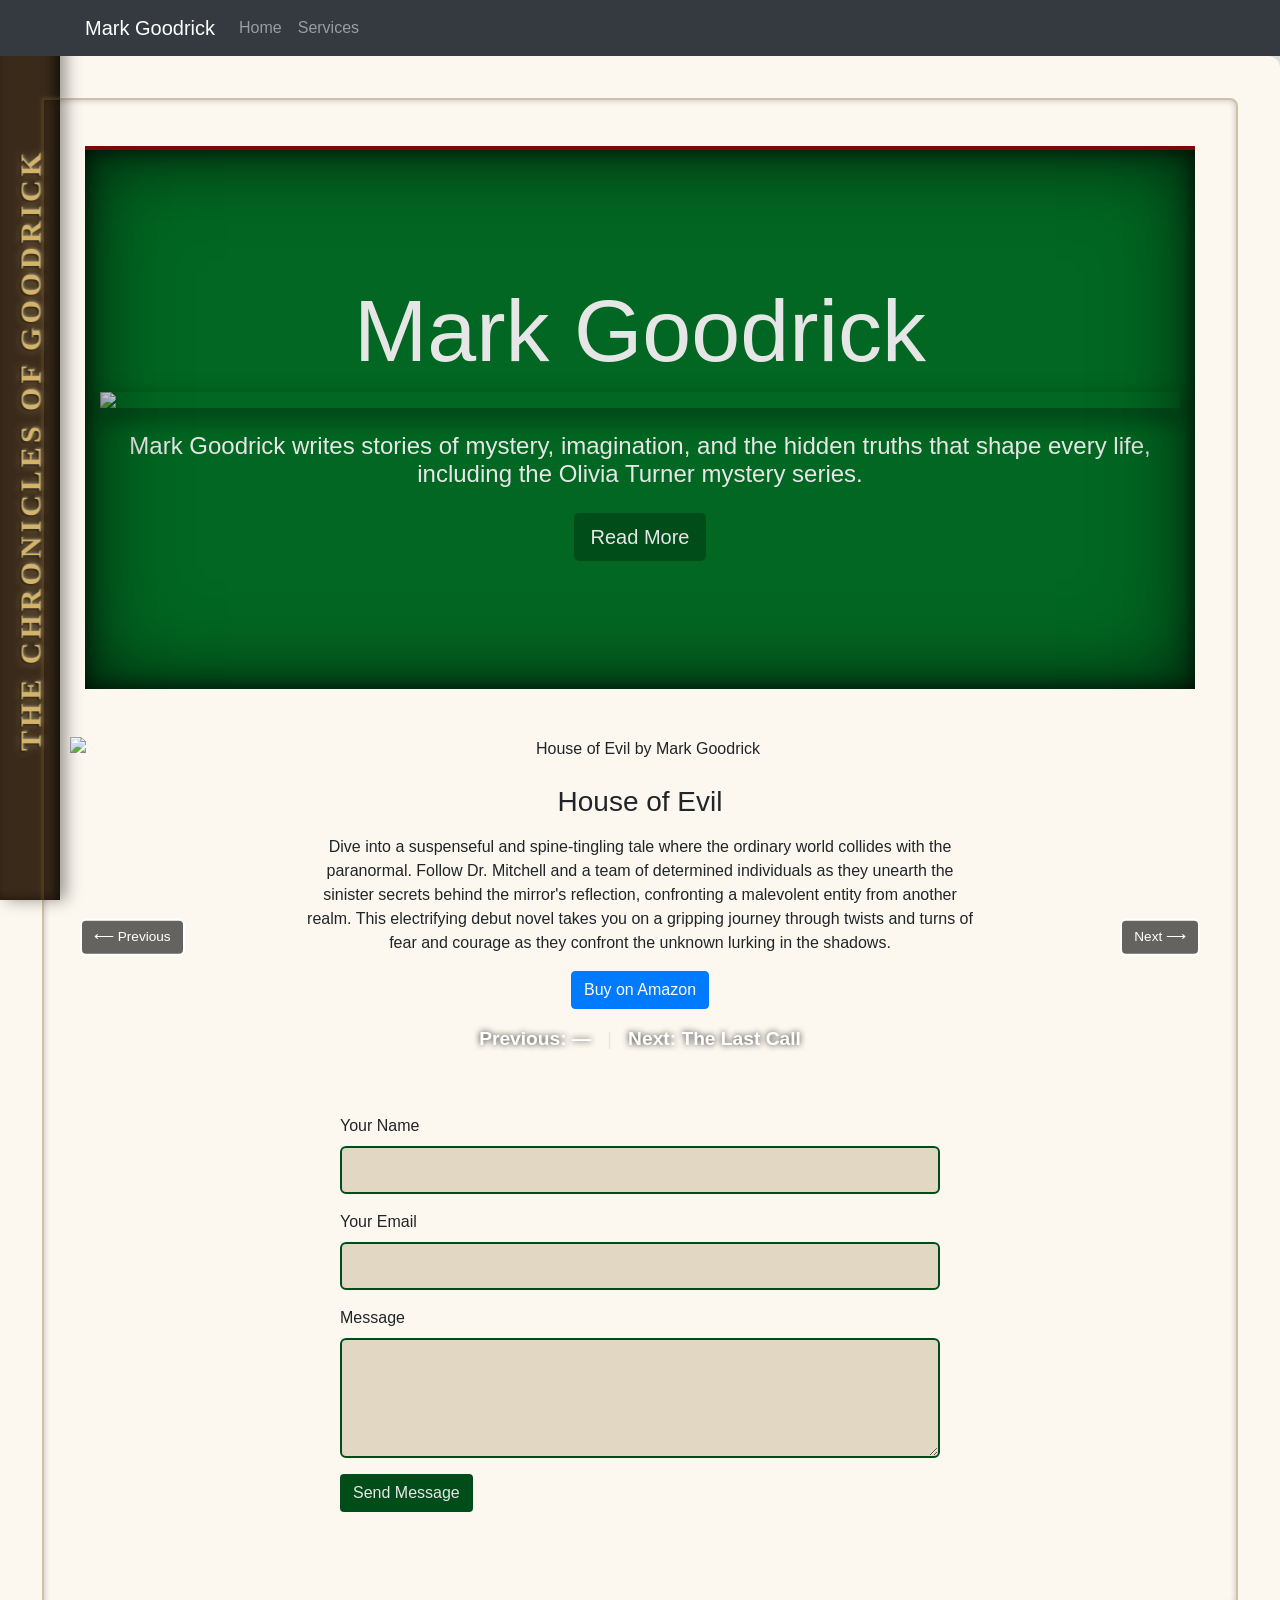
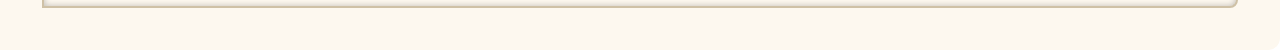
==== index.html @ 757025a7 "Publish ready added a navbar, connected the two pages and uploaded it to godaddy" ====
<!DOCTYPE html>
<html lang="en">
    <!--HEAD-->
    <head>
        <meta charset="utf-8">
        <meta name="viewport" content="width=device-width, initial-scale=1">
        <title>TheChroniclesOfGoodrick</title>
        <link rel="stylesheet" href="GoodrickStylesheet.css">
  <!-- Bootstrap CSS v5.3.8 -->
         <link rel="stylesheet" href="https://cdn.jsdelivr.net/npm/bootstrap@4.1.3/dist/css/bootstrap.min.css"
        integrity="sha384-MCw98/SFnGE8fJT3GXwEOngsV7Zt27NXFoaoApmYm81iuXoPkFOJwJ8ERdknLPMO" crossorigin="anonymous">

    </head>

    <body>
        <header>
            <nav class="navbar navbar-expand-lg navbar-dark bg-dark sticky-top">
                <div class="container">

                    <!-- Brand (optional) -->
                    <a class="navbar-brand" href="GoodrickWebsite.html">Mark Goodrick</a>

                    <!-- Mobile toggle -->
                    <button class="navbar-toggler" type="button" data-bs-toggle="collapse" data-bs-target="#mainNavbar">
                        <span class="navbar-toggler-icon"></span>
                    </button>

                    <!-- Navbar links -->
                    <div class="collapse navbar-collapse" id="mainNavbar">
                        <ul class="navbar-nav ms-auto">

                            <li class="nav-item">
                                <a class="nav-link" href="GoodrickWebsite.html">Home</a>
                            </li>

                            <li class="nav-item">
                                <a class="nav-link" href="GoodrickGhostwriting.html">Services</a>
                            </li>

                        </ul>
                    </div>

                </div>
            </nav>
        </header>


        <div class="page-wrapper">
        <div class="page-inner">    

        <div class="container">
            
           
            <!--JUMBOTRON-->
                
            <!-- Full-Width Hero Section -->
            <section class="hero-section fade-in">
            <div class="container text-center py-5">
                <h1 class="display-2 text-mystery">Mark Goodrick</h1>

                <img src="./Images/Mark's Picture.jpeg"
                    class="d-block mx-auto mb-4 shadow author-photo"
                    style="max-height: 350px;">

                <h4 class="text-mystery">
                Mark Goodrick writes stories of mystery, imagination, and the hidden truths
                that shape every life, including the Olivia Turner mystery series.
                </h4>

                <button class="btn btn-mystery btn-lg mt-3"
                        data-bs-toggle="collapse"
                        data-bs-target="#learnMore">
                        Read More
                </button>

                <div id="learnMore" class="collapse mt-4">
                <div class="card card-body bio-panel">
                    <p>
                    Mark Goodrick is the author of the Olivia Turner mystery series. A lifelong reader of crime fiction and suspense, he began writing his own stories after retiring from a career in management. His work focuses on layered mysteries, psychological tension, and characters determined to uncover the truths others would rather keep hidden.
                    </p>

                    <p>
                    Goodrick lives in Winters, Texas, where the quiet rhythms of small‑town life often remind him that every place holds stories waiting to be discovered. Through the Olivia Turner series, he follows a determined private investigator whose instincts and persistence lead her into cases filled with hidden motives, buried secrets, and the complicated truths people try to conceal.
                    </p>

                    <p>
                    In addition to the Olivia Turner mysteries, Goodrick has written several other suspenseful works, including <em>House of Evil</em>, <em>The Last Call</em>, <em>The Shatterer</em>, and the short story collection <em>10 Around the Campfire</em>, with additional short story collections planned. When he is not writing, he enjoys playing golf, hunting, fishing, watching football, and spending time with his family, who remain one of his greatest sources of encouragement and inspiration.
                    </p>

                    <p>
                    At the heart of his writing is a simple belief: the best stories explore mystery, imagination, and the hidden truths that shape every life.
                    </p>
                </div>
                </div>
            </div>
            </section>
       
        </div>        
            <!--END JUMBOTRON-->
            
            <!--Carousel-->
        
            <main>

            <div id="bookCarousel" class="carousel slide py-5">
            <div class="carousel-inner">

                <!-- House of Evil Slide -->
                <div class="carousel-item active text-center">
                    <img src="./images/House_of_Evil.PNG" 
                        class="d-block mx-auto mb-4 shadow" 
                        style="max-height: 350px;" 
                        alt="House of Evil by Mark Goodrick">

                    <h3 class="mb-3">House of Evil</h3>

                    <p class="px-3" style="max-width: 700px; margin: 0 auto;">
                        Dive into a suspenseful and spine-tingling tale where the ordinary world collides with the paranormal. 
                        Follow Dr. Mitchell and a team of determined individuals as they unearth the sinister secrets behind 
                        the mirror's reflection, confronting a malevolent entity from another realm. This electrifying debut 
                        novel takes you on a gripping journey through twists and turns of fear and courage as they confront 
                        the unknown lurking in the shadows.
                    </p>

                    <a href="https://www.amazon.com/House-Evil-Mark-Goodrick/dp/B0CPPK21PL/ref=sr_1_1?crid=1U79OLZISEHAW&dib=eyJ2IjoiMSJ9.bxsO1Go6lYqnSKydY_SNdg.jP0F-45C64IqZNimeHklSB_caFNuhxuPDrtgeHtIrAI&dib_tag=se&keywords=House+of+evil+by+mark+goodrick&qid=1777005895&sprefix=house+of+evil+by+mark+goodrick%2Caps%2C201&sr=8-1" 
                        class="btn btn-primary mt-3" 
                        target="_blank">
                        Buy on Amazon
                    </a>
                </div>

                <!-- The Last Call -->
                 <div class="carousel-item text-center">
                    <img src="./Images/The Last Call.PNG"
                        class="d-block mx-auto mb-4 shadow"
                        style="max-height: 350px;"
                        alt="The Last Call by Mark Goodrick">

                    <h3 class="mb-3">The Last Call</h3>

                    <p class="px-3" style="max-width: 700px; margin: 0 auto;">
                        In the gripping thriller <em>The Last Call</em>, Agent Alex Morgan confronts a relentless predator,
                        Jacob Mercher, whose macabre masterpiece threatens everything Morgan holds dear. As secrets unravel
                        and alliances are tested, Morgan navigates a treacherous path of betrayal, vengeance, and redemption.
                        With the stakes higher than ever, he must face his darkest fears in a climactic showdown. Will justice
                        prevail, or will darkness consume them all? Dive into <em>The Last Call</em> for a riveting exploration
                        of the human psyche and the pursuit of truth in the face of unspeakable evil.
                    </p>

                    <div class="mt-3">
                        <a href="https://www.amazon.com/Last-Call-First-Mark-Goodrick/dp/B0D368DJP8/ref=sr_1_5?crid=6WPKRMTK7I1T&dib=eyJ2IjoiMSJ9.[base64].PJJeeW8EvxL1tD-Y9giYyUfw2wtnxTjD3kkN2mlbW_I&dib_tag=se&keywords=mark+goodrick&qid=1777006693&sprefix=mark+goodric%2Caps%2C257&sr=8-5"
                        class="btn btn-primary btn-sm me-2"
                        target="_blank">
                        Buy on Amazon
                        </a>
                    </div>
                    <div class="mt-3">
                        <a href="https://www.barnesandnoble.com/w/the-last-call-mark-goodrick/1145646339?ean=9798887645100"
                        class="btn btn-outline-primary btn-sm"
                        target="_blank">
                        Barnes & Noble eBook
                        </a>
                    </div>
                </div>

                <!--The Shatterer-->

                <div class="carousel-item text-center">
                    <img src="./Images/The Shatterer.JPG"
                        class="d-block mx-auto mb-4 shadow"
                        style="max-height: 350px;"
                        alt="The Shatterer by Mark Goodrick">

                    <h3 class="mb-3">The Shatterer</h3>

                    <p class="px-3" style="max-width: 700px; margin: 0 auto;">
                        Detective Ryan Cole is enmeshed in the gloom of rain-drenched Drayton City, chasing the enigmatic 
                        killer known as The Shatterer alongside his partner Rita Lawrence. Engulfed by the city's dark 
                        undercurrents and battling personal demons, Cole dives deep into its secrets, determined to find 
                        justice. As alliances form and the past resurfaces, the pursuit becomes a complex dance with morality, 
                        challenging the lines between right and wrong. The hunt tests loyalties and forces Cole to face his 
                        own shadows and former ally Emma Holloway, whose path has darkly intertwined with his own. This is a 
                        tale of unyielding resolve amid the city's sinister heartbeat, where every step toward the truth is 
                        one further into the abyss of personal redemption.
                    </p>

                    <div class="mt-3">
                        <a href="https://www.amazon.com/Shatterer-Mark-Goodrick/dp/B0DWY1D5VH/ref=sr_1_5?crid=6WPKRMTK7I1T&dib=eyJ2IjoiMSJ9.[base64].NBL_YCCieE0DqWC_txhwBOQeqqptxzbYgjOuCs1lQGE&dib_tag=se&keywords=mark+goodrick&qid=1777007786&sprefix=mark+goodric%2Caps%2C257&sr=8-5"
                        class="btn btn-primary btn-sm me-2"
                        target="_blank">
                        Buy on Amazon
                        </a>
                    </div>    
                    <div class="mt-3">
                        <a href="https://www.barnesandnoble.com/w/the-shatterer-mark-goodrick/1147010740?ean=9798896912927"
                        class="btn btn-primary btn-sm me-2"
                        target="_blank">
                        Buy on Barnes & Noble
                        </a>
                    </div>
                    <div class="mt-3">
                        <a href="https://www.walmart.com/ip/The-Shatterer-Hardcover-9798896912927/16352818602?classType=REGULAR&from=/search"
                        class="btn btn-primary btn-sm me-2"
                        target="_blank">
                        Buy on Walmart
                        </a>
                    </div>
                    
                </div>

                <!--10 Around the Campfire-->

                <div class="carousel-item text-center">
                    <img src="./Images/10 Around the Campfire.PNG"
                        class="d-block mx-auto mb-4 shadow"
                        style="max-height: 350px;"
                        alt="The Shatterer by Mark Goodrick">

                    <h3 class="mb-3">10 Around the Campfire</h3>

                    <p class="px-3" style="max-width: 700px; margin: 0 auto;">
                        10 stories told the way they were meant to be told-quietly, deliberately, and without warning.
                    </p>

                    <div class="mt-3">
                        <a href="https://www.amazon.com/Ten-Around-Campfire-Collection-Stories-ebook/dp/B0DP3NWBFG/ref=sr_1_1?crid=6WPKRMTK7I1T&dib=eyJ2IjoiMSJ9.[base64].4C0BASoCiGnNoYTrc11ey0gZpf4skO-kHd4hCwwgjDg&dib_tag=se&keywords=mark+goodrick&qid=1777008604&sprefix=mark+goodric%2Caps%2C257&sr=8-1"
                        class="btn btn-primary btn-sm me-2"
                        target="_blank">
                        Buy on Amazon
                        </a>

                    </div>
                </div>

                <!--Oliva Turner-->

                <div class="carousel-item text-center">
                    <img src="./Images/Olivia Turner and the Case of the Vanishing Heiress.PNG"
                        class="d-block mx-auto mb-4 shadow"
                        style="max-height: 350px;"
                        alt="The Shatterer by Mark Goodrick">

                    <h3 class="mb-3">Olivia Turner and the Case of the Vanishing Heiress</h3>

                    <p class="px-3" style="max-width: 700px; margin: 0 auto;">
                        When a terrified woman vanishes during a violent storm, private investigator Olivia turner
                        can't shake the feeling she's just witnessed the beginning of something far darker.

                        The missing woman is Clara Ashworth, reclusive heiress to one of Hollow Bay's most powerful families.
                        Summoned to the Ashworth estate, Olivia finds a house full of locked wings, erased records, and carefully staged lies - all pointing to a disappearance meant to look voluntary.
                        But as Olivia and her investigative partner, Riley Cruz dig deeper, 
                        they uncover signs of psychological manipulation, forced confinement, and a legacy built on silence.

                        Every clue leads back to the fog-shrouded mansion perched on the cliffs, where someone is determined to keep the truth buried - and to discredit anyone who gets too close.
                        Atmospheric, suspenseful, and psychologically charged, Olivia Turner and the Case of the Vanishing Heiress is a gripping
                        mystery about truth, power, and the cost of uncovering secrets that were never meant to surface.
                    </p>

                    <div class="mt-3">
                        <a href="https://www.amazon.com/Olivia-Turner-Case-Missing-Heiress/dp/B0GT8K12BH/ref=sr_1_4?crid=6WPKRMTK7I1T&dib=eyJ2IjoiMSJ9.[base64].4C0BASoCiGnNoYTrc11ey0gZpf4skO-kHd4hCwwgjDg&dib_tag=se&keywords=mark+goodrick&qid=1777008604&sprefix=mark+goodric%2Caps%2C257&sr=8-4"
                        class="btn btn-primary btn-sm me-2"
                        target="_blank">
                        Buy on Amazon
                        </a>
                        
                    </div>

                    <div class="mt-3">
                        <a href="https://www.barnesandnoble.com/w/olivia-turner-and-the-case-of-the-missing-heiress-mark-goodrick/1149713532?ean=9798902235880"
                        class="btn btn-primary btn-sm me-2"
                        target="_blank">
                        Buy on Barnes & Noble
                        </a>
                        
                    </div>

                    <div class="mt-3">
                        <a href="https://www.walmart.com/ip/Olivia-Turner-and-the-Case-of-the-Missing-Heiress-Paperback-9798902235873/19949004553?classType=REGULAR&from=/search"
                        class="btn btn-primary btn-sm me-2"
                        target="_blank">
                        Buy on Walmart
                        </a>
                        
                    </div>

                    
                </div>
                <button class="carousel-btn carousel-prev" type="button" data-bs-target="#bookCarousel" data-bs-slide="prev">
                ⟵ Previous
                </button>

                <button class="carousel-btn carousel-next" type="button" data-bs-target="#bookCarousel" data-bs-slide="next">
                Next ⟶
                </button>
            </div>

                

                <!--Shows what book is coming next and what book was just looked at-->
                <div class="text-center mt-3 text-mystery" style="font-size: 1.2rem;">
                <span class="text-strong">Previous: <span id="prevBook" class="text-strong">—</span></span>
                &nbsp; | &nbsp;
                <span class="text-strong">Next: <span id="nextBook" class="text-strong">The Last Call</span></span>
                </div>

                <!--Script that shows what book will be next and what book was just viewed-->
                <script>
                document.addEventListener('DOMContentLoaded', function () {
                const bookTitles = [
                    "House of Evil",
                    "The Last Call",
                    "The Shatterer",
                    "10 Around the Campfire",
                    "Oliva Turner and the Case of the Missing Heiress"
                ];

                const carousel = document.querySelector('#bookCarousel');
                const prevBookSpan = document.querySelector('#prevBook');
                const nextBookSpan = document.querySelector('#nextBook');

                carousel.addEventListener('slid.bs.carousel', function (event) {
                    const current = event.to;
                    const prev = (current - 1 + bookTitles.length) % bookTitles.length;
                    const next = (current + 1) % bookTitles.length;

                    prevBookSpan.textContent = bookTitles[prev];
                    nextBookSpan.textContent = bookTitles[next];
                });
                });
                </script>


                <!--End Carousel-->

                <!--Contact Form-->
            <div class="contact-form-wrapper">    
                <form id="contact-form" class="contact-form" action="sendmail.php" method="POST">
                <div class="mb-3">
                <label class="form-label">Your Name</label>
                <input type="text" class="form-control" name="from_name" required>
                </div>

                <div class="mb-3">
                <label class="form-label">Your Email</label>
                <input type="email" class="form-control" name="reply_to" required>
                </div>

                <div class="mb-3">
                <label class="form-label">Message</label>
                <textarea class="form-control" name="message" rows="4" required></textarea>
                </div>

                <button type="submit" class="btn btn-mystery">Send Message</button>
                </form>
            </div>  


        </div>

        </main>
        </div>
    </div>
        
        <!-- Bootstrap JavaScript Bundle (includes Popper) -->
        <script
            src="https://cdn.jsdelivr.net/npm/bootstrap@5.3.8/dist/js/bootstrap.bundle.min.js"
            integrity="sha384-FKyoEForCGlyvwx9Hj09JcYn3nv7wiPVlz7YYwJrWVcXK/BmnVDxM+D2scQbITxI"
            crossorigin="anonymous"
        ></script>

        <!-- Contact form JS -->
         <script>
        document.getElementById("contact-form").addEventListener("submit", function(e) {
            e.preventDefault(); // stop normal form submission

            const form = e.target;
            const formData = new FormData(form);

            fetch("sendmail.php", {
                method: "POST",
                body: formData
            })
            .then(response => response.json())
            .then(data => {
                if (data.status === "success") {
                    alert("Message sent successfully!");
                    form.reset();
                } else {
                    alert("Message failed to send. Please try again.");
                }
            })
            .catch(error => {
                alert("An error occurred. Please try again.");
            });
        });
        </script>

    </body>
        <footer>
            
        </footer>
    </div>      
        

        

    
</html>
---- GoodrickStylesheet.css ----
/* Navbar */

header {
  position: sticky;
  top: 0;
  z-index: 9999;
}
.navbar {
  position: sticky;
  top: 0;
  z-index: 9999; /* Above EVERYTHING */
}


/* Jumbotron */

/* Full-width hero section */
.hero-section {
  width: 100%;
  padding: 80px 0;
  background: #026722;
  /*background: linear-gradient(
    135deg,
    #013d14 0%,
    #026722 40%,
    #014d1a 100%
  );*/
  position: relative;
  border-top: 4px solid #7a0a0a; /* deep red accent */
  overflow: hidden;
}

.hero-section,
.page-wrapper {
  z-index: 1;
  position: relative;
}

/* Texture overlay */
.hero-section::before {
  content: "";
  position: absolute;
  inset: 0;
  background: url("https://www.transparenttextures.com/patterns/asfalt-light.png");
  opacity: 0.15;
  pointer-events: none;
  z-index: 0;
}

.hero-section::after {
  content: "";
  position: absolute;
  inset: 0;
  pointer-events: none;

  /* Strong inset shadow */
  box-shadow:
    inset 0 0 20px rgba(0,0,0,0.7),
    inset 0 0 60px rgba(0,0,0,0.5),
    inset 0 0 100px rgba(0,0,0,0.4);

  z-index: 3;
}



/* Fade-in animation */
.fade-in {
  opacity: 0;
  animation: fadeInHero 1.4s ease-out forwards;
}

@keyframes fadeInHero {
  from {
    opacity: 0;
    transform: translateY(20px);
  }
  to {
    opacity: 1;
    transform: translateY(0);
  }
}

/* Softer, mysterious text */
.text-mystery {
  color: #e6e6e6 !important;
}

/* Inner glow for atmospheric lighting */
.inner-glow {
  box-shadow: inset 0 0 80px rgba(0, 0, 0, 0.4);
}

/* Mystery-themed button */
.btn-mystery {
  background-color: #014d1a;
  border-color: #013d14;
  color: #e6e6e6;
  transition: 0.2s ease;
}

.btn-mystery:hover {
  background-color: #026722;
  border-color: #014d1a;
  color: #fff;
}

/* Dramatic author photo shadow */
.author-photo {
  box-shadow: 0 10px 25px rgba(0,0,0,0.5);
}

/* Info in the Read More section */

.bio-panel {
  background: #fdf8ef; /* parchment */
  color: #222;         /* readable dark text */
  border-radius: 8px;
  padding: 20px;

  /* Remove inherited hero effects */
  box-shadow: none !important;
  text-shadow: none !important;
  filter: none !important;
  opacity: 1 !important;

  /* Optional: subtle inset for style */
  box-shadow:
    inset 0 0 12px rgba(0,0,0,0.15),
    0 2px 6px rgba(0,0,0,0.15);
}


/* Carousel */
.carousel-btn {
    position: absolute;
    top: 50%;
    transform: translateY(-50%);
    padding: 0.75rem 1.5rem;
    border: 2px solid #fff;
    background: rgba(0,0,0,0.4);
    color: #fff;
    font-size: 1.1rem;
    font-weight: 500;
     border-radius: 8px;
    transition: 0.2s ease;
    }

    /* Hover effect using the hero-section green (#026722) */
.carousel-btn:hover {
  background-color: #026722 !important;
  border-color: #026722 !important;
  color: #fff !important;
  transition: background-color 0.25s ease, border-color 0.25s ease;
}


    .carousel-prev {
    left: 20px;
    }

    .carousel-next {
    right: 20px;
    }

    .text-strong {
    color: #ffffff !important;
    font-weight: 600;
    text-shadow: 0 0 6px rgba(0,0,0,0.9);
    }


    /* Body */
    /* ------------------------------------------
   1. Global parchment background + scrolling texture
    ------------------------------------------- */
    /* GLOBAL BACKGROUND LAYER */
body {
  background-color: #f3e9d2;
  margin: 0;
  padding: 0;
  position: relative;
}

/* Animated parchment texture — isolated so it DOES NOT break sticky */
body::before {
  content: "";
  position: fixed;
  inset: 0;
  background-image: url("https://www.transparenttextures.com/patterns/old-wall.png");
  opacity: 0.25;

  /* Animation stays, but we isolate it OUTSIDE layout */
  animation: scrollTexture 60s linear infinite;

  /* Critical: keep it behind EVERYTHING */
  z-index: -9999;
  pointer-events: none;
}

@keyframes scrollTexture {
  from { background-position: 0 0; }
  to { background-position: 1000px 1000px; }
}

/* Soft vignette */
body::after {
  content: "";
  position: fixed;
  inset: 0;
  pointer-events: none;
  z-index: -9998;
  background: radial-gradient(
    circle,
    rgba(0,0,0,0) 60%,
    rgba(0,0,0,0.15) 100%
  );
}

    /* ------------------------------------------
   2. Page wrapper (the "book page")
    ------------------------------------------- */
    .page-wrapper {
    overflow-x: hidden;
    max-width: 1400px;
    margin: 0 auto;        /* IMPORTANT: no top margin */
    padding: 60px 40px;    /* Add spacing INSIDE instead */
    background: #fdf8ef;   /* parchment interior */

    border: 30px solid transparent;
    border-image: url("https://www.transparenttextures.com/patterns/leather.png") 30 round;
    border-radius: 0 12px 12px 0;
    position: relative;
    z-index: 1;            /* BELOW navbar, ABOVE background */
    }

    /* Inner gilded border */

    .page-inner::after {
    content: "";
    position: absolute;
    inset: 12px; /* distance from leather border */
    border-radius: 0 8px 8px 0;
    pointer-events: none;

    border: 2px solid rgba(121, 93, 32, 0.35);
    box-shadow:
        inset 0 0 6px rgba(0,0,0,0.25),
        0 0 4px rgba(255,255,255,0.15);

    z-index: 2;
    }

    /* ------------------------------------------
    3. Leather spine on the left
    ------------------------------------------- */
    .page-wrapper::before {
    content: "";
    position: fixed;
    top: 0;
    left: 0;
    width: 60px;
    height: 100vh;
    background: url("https://www.transparenttextures.com/patterns/leather.png");
    background-size: cover;
    background-color: #3a2a1a;

    box-shadow:
        inset -6px 0 12px rgba(0,0,0,0.6),
        6px 0 15px rgba(0,0,0,0.4);
    pointer-events: none;

    /* Critical: keep it BELOW wrapper */
    z-index: 0;
    }

    /* GOLD EMBOSSED TEXT ON THE LEATHER SPINE */
    .page-wrapper::after {
    content: "THE CHRONICLES OF GOODRICK";
    position: fixed;

    /* Match the spine’s position exactly */
    top: 50%;
    left: calc(0px + 30px); /* spine left + half spine width */
    transform: translate(-50%, -50%) rotate(-90deg);

    font-family: "Cinzel", serif;
    font-size: 30px;
    letter-spacing: 4px;
    font-weight: 700;

    /* Gold emboss effect */
    color: #d4b46a;
    text-shadow:
        0 0 3px rgba(0,0,0,0.6),
        1px 1px 2px rgba(255,255,255,0.4),
        -1px -1px 2px rgba(0,0,0,0.5),
        0 0 8px rgba(212,180,106,0.6);

    pointer-events: none;
    z-index: 6;
    }

    

    /* CONTACT SECTION */

    .contact-form-wrapper {
    max-width: 600px;
    margin: 0 auto;
    margin-top: 60px;
    }
    
    .contact-form-wrapper {
    position: relative;
    isolation: isolate; /* this is the magic */
    z-index: 10;
    }
    /* Clean, readable input fields */
    .contact-form input,
    .contact-form textarea {
      position: relative;        /* creates a new stacking context */
      z-index: 10;               /* lifts caret + text above overlays */
      background: #e2d7c2 !important;
      color: #222 !important;
      border: 2px solid #014d1a;
      border-radius: 6px;
      padding: 10px;
      box-shadow: none !important;
      text-shadow: none !important;
      mix-blend-mode: normal !important;
      opacity: 1 !important;
    }

    /* Make the typing cursor visible */
    .contact-form input:focus,
    .contact-form textarea:focus {
      outline: 2px solid #026722;
      background: #fff !important;
      color: #000 !important;
      caret-color: #000; /* visible typing cursor */
    }

    /*----------------------------------
              MEDIA QUERIES
    ----------------------------------*/
    @media (max-width: 576px) {
    .hero-section {
      padding: 40px 0;
    }
    }

    @media (max-width: 576px) {
    .hero-section::after {
    box-shadow:
      inset 0 0 10px rgba(0,0,0,0.6),
      inset 0 0 30px rgba(0,0,0,0.4);
    }
    }

    

    /* iPhone 14 / small screens */
  @media (max-width: 430px) {

  /* HERO SECTION */
  .hero-section {
    padding: 40px 0; /* reduce huge vertical padding */
    text-align: center;
  }

  .hero-section::after {
    /* soften the inset shadow so it doesn't crush the content */
    box-shadow:
      inset 0 0 10px rgba(0,0,0,0.6),
      inset 0 0 25px rgba(0,0,0,0.4),
      inset 0 0 40px rgba(0,0,0,0.3);
  }

  /* HERO TEXT */
  .hero-section h1 {
    font-size: 1.8rem;
    line-height: 1.2;
  }

  .hero-section p {
    font-size: 1rem;
  }

  /* BUTTON */
  .btn-mystery {
    width: 100%;
    max-width: 260px;
    margin: 0 auto;
    display: block;
  }

  /* READ MORE PANEL */
  .bio-panel {
    padding: 16px;
    font-size: 0.95rem;
  }

  /* CONTACT FORM */
  .contact-form-wrapper {
    padding: 0 12px;
  }

  .contact-form input,
  .contact-form textarea {
    font-size: 1rem;
    padding: 10px;
  }

  /* PAGE WRAPPER / SPINE */
  .page-wrapper {
    margin: 0;
    border-radius: 0; /* rounded corners look weird on mobile */
  }

  /* Prevent horizontal scrolling */
  body, html {
    overflow-x: hidden;
  }
  .hero-section {
  padding: 28px 0;
  }
  }

  @media (max-width: 430px) {

  .author-photo {
    width: 130px !important;   /* perfect size for iPhone 14 */
    height: auto !important;
    display: block;
    margin: 0 auto 16px auto;  /* center it */
    border-radius: 6px;
  }

}



  @media (max-width: 430px) {

  /* SPINE FIX */
  .page-wrapper::before {
    width: 40px !important;      /* thinner spine */
    left: -20px !important;      /* pull it off-screen slightly */
    background-size: cover;      /* keeps texture crisp */
  }

  .page-wrapper {
    margin-left: 0 !important;   /* prevent horizontal scroll */
    overflow-x: hidden;
  }

  /* CAROUSEL IMAGE */
  .carousel-item img {
    width: 80% !important;
    margin: 0 auto;
    display: block;
  }

  /* CAPTION TEXT */
  .carousel-caption {
    font-size: 0.9rem;
    padding: 10px 0;
  }

  /* BUTTONS */
  .carousel-control-prev,
  .carousel-control-next {
    width: 15%; /* smaller hitbox */
  }

  .carousel-control-prev-icon,
  .carousel-control-next-icon {
    transform: scale(0.7); /* shrink icons */
  }

  /* INDICATORS */
  .carousel-indicators {
    bottom: -10px; /* pull them down slightly */
  }

  .carousel-indicators [data-bs-target] {
    width: 6px;
    height: 6px;
  }

  .carousel-item .card {
    padding: 12px;
    font-size: 0.9rem;
  }
}

@media (max-width: 430px) {

  /* MOBILE SPINE */
  .page-wrapper::before {
    width: 32px !important;      /* slimmer spine */
    left: 0 !important;           /* flush to the edge */
    background-size: cover !important;
    box-shadow:
      inset -4px 0 8px rgba(0,0,0,0.6),
      4px 0 10px rgba(0,0,0,0.4);
  }

  /* MOBILE GOLD TEXT */
  .page-wrapper::after {
    font-size: 18px !important;   /* scale down for mobile */
    letter-spacing: 2px !important;

    /* recenter based on new spine width */
    left: calc(0px + 16px) !important; /* half of 32px */

    transform: translate(-50%, -50%) rotate(-90deg) !important;

    white-space: nowrap;
  }

  /* PREVENT HORIZONTAL SCROLL */
  body, html {
    overflow-x: hidden !important;
  }
}
@media (max-width: 430px) {
  .page-wrapper::after {
    content: "GOODRICK";
  }
}


/* FIX CUSTOM CAROUSEL BUTTONS */
.carousel-btn {
  position: absolute;
  top: 50%;                 /* move buttons down so they don't overlap text */
  transform: translateY(-50%);
  z-index: 20;              /* keep above images and text */
  padding: 8px 14px;
  font-size: 0.9rem;
  background: rgba(0,0,0,0.6);
  color: #fff;
  border: 2px solid #fff;
  border-radius: 6px;
  cursor: pointer;
}

/* LEFT BUTTON */
.carousel-prev {
  left: 10px;
}

/* RIGHT BUTTON */
.carousel-next {
  right: 10px;
}

/* MOBILE FIX */
@media (max-width: 768px) {
  .carousel-btn {
    top: 50%;               /* push even lower on mobile */
    padding: 6px 10px;
    font-size: 0.8rem;
  }

  .carousel-prev {
    left: 5px;
  }

  .carousel-next {
    right: 5px;
  }
}

/* iPhone 14 pro max fixes */
@media (max-width: 450px) {

  .author-photo {
    width: 120px !important;   /* slightly smaller than iPhone 14 */
    height: auto !important;
    margin: 0 auto 16px auto;
    border-radius: 6px;
  }
}

@media (max-width: 450px) {

  .page-wrapper::before {
    width: 28px !important;     /* slightly slimmer for Pro Max */
    left: 0 !important;
  }

  .page-wrapper::after {
    left: 14px !important;       /* half of 28px */
    font-size: 17px !important;  /* scale gold text down slightly */
    letter-spacing: 2px !important;
  }
}

/* iPhone 14 Pro Max and similar (430px width) */
@media (max-width: 450px) {

  .hero-section h1 {
    font-size: 2.2rem !important;   /* down from Bootstrap's huge display-2 */
    line-height: 1.2 !important;
    margin-bottom: 10px !important;
  }

  .hero-section .container {
    padding-top: 20px !important;
    padding-bottom: 20px !important;
  }
}



/* Make the carousel a positioning container */
#bookCarousel {
  position: relative;
}

/* Position buttons relative to the IMAGE, not the text */
#bookCarousel .carousel-btn {
  position: absolute;
  top: 200px;              /* sits just below the 350px max-height image */
  transform: translateY(-50%);
  z-index: 20;
  padding: 6px 12px;
  font-size: 0.85rem;
  background: rgba(0,0,0,0.6);
  color: #fff;
  border: 2px solid #fff;
  border-radius: 6px;
}

/* Left button */
#bookCarousel .carousel-prev {
  left: 10px;
}

/* Right button */
#bookCarousel .carousel-next {
  right: 10px;
}

/* MOBILE TUNING */
@media (max-width: 430px) {
  #bookCarousel .carousel-btn {
    top: 180px;            /* slightly lower for iPhone 14 */
    padding: 5px 10px;
    font-size: 0.8rem;
  }
}
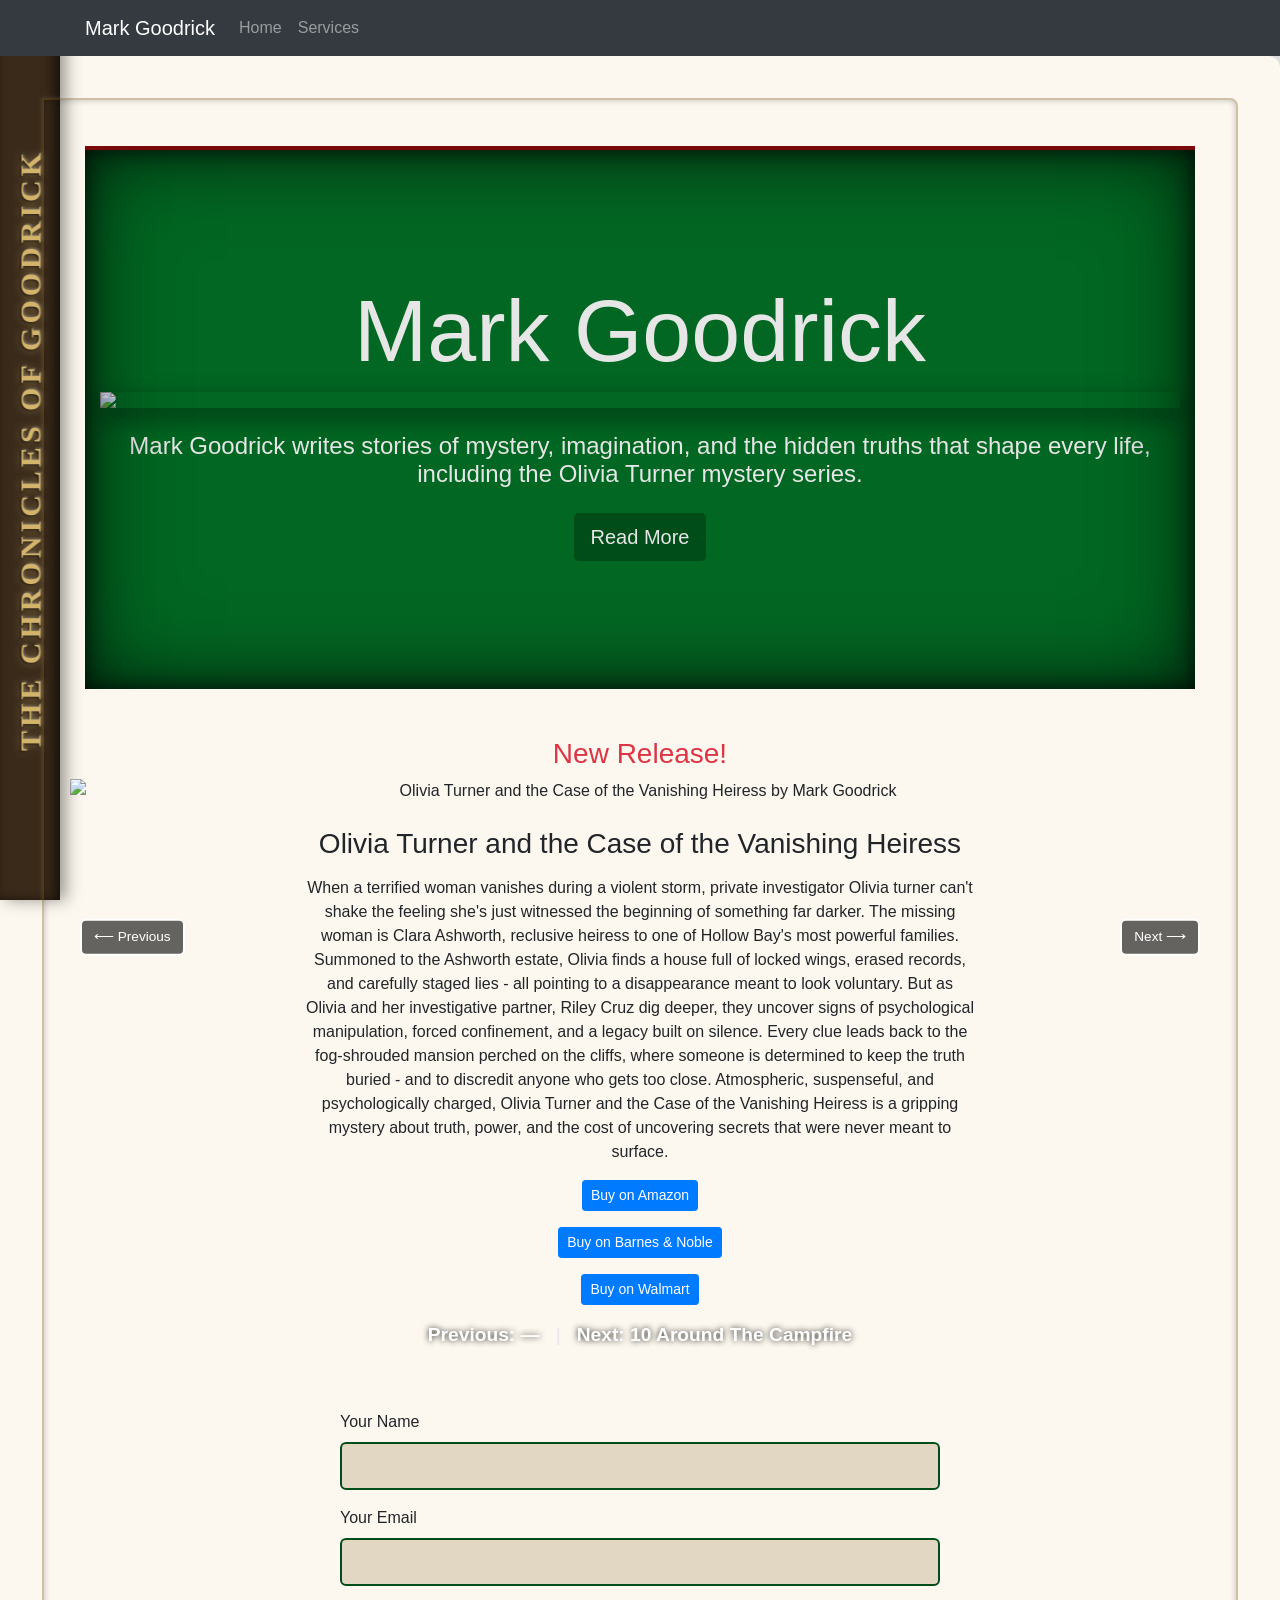
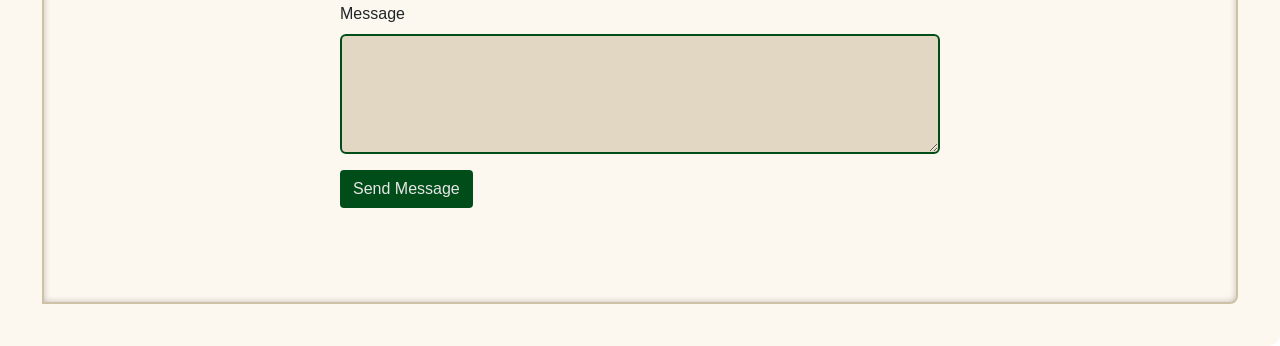
==== commit bf5b6c12: "Update index.html" ====
--- a/index.html
+++ b/index.html
@@ -18,7 +18,7 @@
                 <div class="container">
 
                     <!-- Brand (optional) -->
-                    <a class="navbar-brand" href="GoodrickWebsite.html">Mark Goodrick</a>
+                    <a class="navbar-brand" href="index.html">Mark Goodrick</a>
 
                     <!-- Mobile toggle -->
                     <button class="navbar-toggler" type="button" data-bs-toggle="collapse" data-bs-target="#mainNavbar">
@@ -30,7 +30,7 @@
                         <ul class="navbar-nav ms-auto">
 
                             <li class="nav-item">
-                                <a class="nav-link" href="GoodrickWebsite.html">Home</a>
+                                <a class="nav-link" href="index.html">Home</a>
                             </li>
 
                             <li class="nav-item">
@@ -58,7 +58,7 @@
             <div class="container text-center py-5">
                 <h1 class="display-2 text-mystery">Mark Goodrick</h1>
 
-                <img src="./Images/Mark's Picture.jpeg"
+                <img src="Mark's Picture.jpeg"
                     class="d-block mx-auto mb-4 shadow author-photo"
                     style="max-height: 350px;">
 
@@ -105,68 +105,90 @@
             <div id="bookCarousel" class="carousel slide py-5">
             <div class="carousel-inner">
 
-                <!-- House of Evil Slide -->
+                <!--Oliva Turner-->
+
                 <div class="carousel-item active text-center">
-                    <img src="./images/House_of_Evil.PNG" 
-                        class="d-block mx-auto mb-4 shadow" 
-                        style="max-height: 350px;" 
-                        alt="House of Evil by Mark Goodrick">
-
-                    <h3 class="mb-3">House of Evil</h3>
-
-                    <p class="px-3" style="max-width: 700px; margin: 0 auto;">
-                        Dive into a suspenseful and spine-tingling tale where the ordinary world collides with the paranormal. 
-                        Follow Dr. Mitchell and a team of determined individuals as they unearth the sinister secrets behind 
-                        the mirror's reflection, confronting a malevolent entity from another realm. This electrifying debut 
-                        novel takes you on a gripping journey through twists and turns of fear and courage as they confront 
-                        the unknown lurking in the shadows.
-                    </p>
-
-                    <a href="https://www.amazon.com/House-Evil-Mark-Goodrick/dp/B0CPPK21PL/ref=sr_1_1?crid=1U79OLZISEHAW&dib=eyJ2IjoiMSJ9.bxsO1Go6lYqnSKydY_SNdg.jP0F-45C64IqZNimeHklSB_caFNuhxuPDrtgeHtIrAI&dib_tag=se&keywords=House+of+evil+by+mark+goodrick&qid=1777005895&sprefix=house+of+evil+by+mark+goodrick%2Caps%2C201&sr=8-1" 
-                        class="btn btn-primary mt-3" 
-                        target="_blank">
-                        Buy on Amazon
-                    </a>
-                </div>
-
-                <!-- The Last Call -->
-                 <div class="carousel-item text-center">
-                    <img src="./Images/The Last Call.PNG"
+                    <h3 class=text-danger>New Release!</h3>
+                    <img src="Olivia Turner and the Case of the Vanishing Heiress.PNG"
                         class="d-block mx-auto mb-4 shadow"
                         style="max-height: 350px;"
-                        alt="The Last Call by Mark Goodrick">
-
-                    <h3 class="mb-3">The Last Call</h3>
+                        alt="Olivia Turner and the Case of the Vanishing Heiress by Mark Goodrick">
+                    
+                    <h3 class="mb-3">Olivia Turner and the Case of the Vanishing Heiress</h3>
 
                     <p class="px-3" style="max-width: 700px; margin: 0 auto;">
-                        In the gripping thriller <em>The Last Call</em>, Agent Alex Morgan confronts a relentless predator,
-                        Jacob Mercher, whose macabre masterpiece threatens everything Morgan holds dear. As secrets unravel
-                        and alliances are tested, Morgan navigates a treacherous path of betrayal, vengeance, and redemption.
-                        With the stakes higher than ever, he must face his darkest fears in a climactic showdown. Will justice
-                        prevail, or will darkness consume them all? Dive into <em>The Last Call</em> for a riveting exploration
-                        of the human psyche and the pursuit of truth in the face of unspeakable evil.
-                    </p>
-
-                    <div class="mt-3">
-                        <a href="https://www.amazon.com/Last-Call-First-Mark-Goodrick/dp/B0D368DJP8/ref=sr_1_5?crid=6WPKRMTK7I1T&dib=eyJ2IjoiMSJ9.[base64].PJJeeW8EvxL1tD-Y9giYyUfw2wtnxTjD3kkN2mlbW_I&dib_tag=se&keywords=mark+goodrick&qid=1777006693&sprefix=mark+goodric%2Caps%2C257&sr=8-5"
+                        When a terrified woman vanishes during a violent storm, private investigator Olivia turner
+                        can't shake the feeling she's just witnessed the beginning of something far darker.
+
+                        The missing woman is Clara Ashworth, reclusive heiress to one of Hollow Bay's most powerful families.
+                        Summoned to the Ashworth estate, Olivia finds a house full of locked wings, erased records, and carefully staged lies - all pointing to a disappearance meant to look voluntary.
+                        But as Olivia and her investigative partner, Riley Cruz dig deeper, 
+                        they uncover signs of psychological manipulation, forced confinement, and a legacy built on silence.
+
+                        Every clue leads back to the fog-shrouded mansion perched on the cliffs, where someone is determined to keep the truth buried - and to discredit anyone who gets too close.
+                        Atmospheric, suspenseful, and psychologically charged, Olivia Turner and the Case of the Vanishing Heiress is a gripping
+                        mystery about truth, power, and the cost of uncovering secrets that were never meant to surface.
+                    </p>
+
+                    <div class="mt-3">
+                        <a href="https://www.amazon.com/Olivia-Turner-Case-Missing-Heiress/dp/B0GT8K12BH/ref=sr_1_4?crid=6WPKRMTK7I1T&dib=eyJ2IjoiMSJ9.[base64].4C0BASoCiGnNoYTrc11ey0gZpf4skO-kHd4hCwwgjDg&dib_tag=se&keywords=mark+goodrick&qid=1777008604&sprefix=mark+goodric%2Caps%2C257&sr=8-4"
                         class="btn btn-primary btn-sm me-2"
                         target="_blank">
                         Buy on Amazon
                         </a>
-                    </div>
-                    <div class="mt-3">
-                        <a href="https://www.barnesandnoble.com/w/the-last-call-mark-goodrick/1145646339?ean=9798887645100"
-                        class="btn btn-outline-primary btn-sm"
-                        target="_blank">
-                        Barnes & Noble eBook
-                        </a>
+                        
+                    </div>
+
+                    <div class="mt-3">
+                        <a href="https://www.barnesandnoble.com/w/olivia-turner-and-the-case-of-the-missing-heiress-mark-goodrick/1149713532?ean=9798902235880"
+                        class="btn btn-primary btn-sm me-2"
+                        target="_blank">
+                        Buy on Barnes & Noble
+                        </a>
+                        
+                    </div>
+
+                    <div class="mt-3">
+                        <a href="https://www.walmart.com/ip/Olivia-Turner-and-the-Case-of-the-Missing-Heiress-Paperback-9798902235873/19949004553?classType=REGULAR&from=/search"
+                        class="btn btn-primary btn-sm me-2"
+                        target="_blank">
+                        Buy on Walmart
+                        </a>
+                        
+                    </div>
+
+                    
+                </div>
+
+               <!--10 Around the Campfire-->
+
+                <div class="carousel-item text-center">
+                    <h3 class=text-danger>New Release!</h3>
+                    <img src="10 Around the Campfire.PNG"
+                        class="d-block mx-auto mb-4 shadow"
+                        style="max-height: 350px;"
+                        alt="The Shatterer by Mark Goodrick">
+                    
+                    <h3 class="mb-3">10 Around the Campfire</h3>
+
+                    <p class="px-3" style="max-width: 700px; margin: 0 auto;">
+                        10 stories told the way they were meant to be told-quietly, deliberately, and without warning.
+                    </p>
+
+                    <div class="mt-3">
+                        <a href="https://www.amazon.com/Ten-Around-Campfire-Collection-Stories-ebook/dp/B0DP3NWBFG/ref=sr_1_1?crid=6WPKRMTK7I1T&dib=eyJ2IjoiMSJ9.[base64].4C0BASoCiGnNoYTrc11ey0gZpf4skO-kHd4hCwwgjDg&dib_tag=se&keywords=mark+goodrick&qid=1777008604&sprefix=mark+goodric%2Caps%2C257&sr=8-1"
+                        class="btn btn-primary btn-sm me-2"
+                        target="_blank">
+                        Buy on Amazon
+                        </a>
+
                     </div>
                 </div>
 
                 <!--The Shatterer-->
 
                 <div class="carousel-item text-center">
-                    <img src="./Images/The Shatterer.JPG"
+                    <img src="The Shatterer.JPG"
                         class="d-block mx-auto mb-4 shadow"
                         style="max-height: 350px;"
                         alt="The Shatterer by Mark Goodrick">
@@ -208,82 +230,64 @@
                     
                 </div>
 
-                <!--10 Around the Campfire-->
-
-                <div class="carousel-item text-center">
-                    <img src="./Images/10 Around the Campfire.PNG"
+                
+
+                 <!-- The Last Call -->
+                 <div class="carousel-item text-center">
+                    <img src="The Last Call.PNG"
                         class="d-block mx-auto mb-4 shadow"
                         style="max-height: 350px;"
-                        alt="The Shatterer by Mark Goodrick">
-
-                    <h3 class="mb-3">10 Around the Campfire</h3>
+                        alt="The Last Call by Mark Goodrick">
+
+                    <h3 class="mb-3">The Last Call</h3>
 
                     <p class="px-3" style="max-width: 700px; margin: 0 auto;">
-                        10 stories told the way they were meant to be told-quietly, deliberately, and without warning.
-                    </p>
-
-                    <div class="mt-3">
-                        <a href="https://www.amazon.com/Ten-Around-Campfire-Collection-Stories-ebook/dp/B0DP3NWBFG/ref=sr_1_1?crid=6WPKRMTK7I1T&dib=eyJ2IjoiMSJ9.[base64].4C0BASoCiGnNoYTrc11ey0gZpf4skO-kHd4hCwwgjDg&dib_tag=se&keywords=mark+goodrick&qid=1777008604&sprefix=mark+goodric%2Caps%2C257&sr=8-1"
+                        In the gripping thriller <em>The Last Call</em>, Agent Alex Morgan confronts a relentless predator,
+                        Jacob Mercher, whose macabre masterpiece threatens everything Morgan holds dear. As secrets unravel
+                        and alliances are tested, Morgan navigates a treacherous path of betrayal, vengeance, and redemption.
+                        With the stakes higher than ever, he must face his darkest fears in a climactic showdown. Will justice
+                        prevail, or will darkness consume them all? Dive into <em>The Last Call</em> for a riveting exploration
+                        of the human psyche and the pursuit of truth in the face of unspeakable evil.
+                    </p>
+
+                    <div class="mt-3">
+                        <a href="https://www.amazon.com/Last-Call-First-Mark-Goodrick/dp/B0D368DJP8/ref=sr_1_5?crid=6WPKRMTK7I1T&dib=eyJ2IjoiMSJ9.[base64].PJJeeW8EvxL1tD-Y9giYyUfw2wtnxTjD3kkN2mlbW_I&dib_tag=se&keywords=mark+goodrick&qid=1777006693&sprefix=mark+goodric%2Caps%2C257&sr=8-5"
                         class="btn btn-primary btn-sm me-2"
                         target="_blank">
                         Buy on Amazon
                         </a>
-
-                    </div>
-                </div>
-
-                <!--Oliva Turner-->
-
+                    </div>
+                    <div class="mt-3">
+                        <a href="https://www.barnesandnoble.com/w/the-last-call-mark-goodrick/1145646339?ean=9798887645100"
+                        class="btn btn-outline-primary btn-sm"
+                        target="_blank">
+                        Barnes & Noble eBook
+                        </a>
+                    </div>
+                </div>
+
+                <!-- House of Evil Slide -->
                 <div class="carousel-item text-center">
-                    <img src="./Images/Olivia Turner and the Case of the Vanishing Heiress.PNG"
-                        class="d-block mx-auto mb-4 shadow"
-                        style="max-height: 350px;"
-                        alt="The Shatterer by Mark Goodrick">
-
-                    <h3 class="mb-3">Olivia Turner and the Case of the Vanishing Heiress</h3>
+                    <img src="House_of_Evil.PNG" 
+                        class="d-block mx-auto mb-4 shadow" 
+                        style="max-height: 350px;" 
+                        alt="House of Evil by Mark Goodrick">
+
+                    <h3 class="mb-3">House of Evil</h3>
 
                     <p class="px-3" style="max-width: 700px; margin: 0 auto;">
-                        When a terrified woman vanishes during a violent storm, private investigator Olivia turner
-                        can't shake the feeling she's just witnessed the beginning of something far darker.
-
-                        The missing woman is Clara Ashworth, reclusive heiress to one of Hollow Bay's most powerful families.
-                        Summoned to the Ashworth estate, Olivia finds a house full of locked wings, erased records, and carefully staged lies - all pointing to a disappearance meant to look voluntary.
-                        But as Olivia and her investigative partner, Riley Cruz dig deeper, 
-                        they uncover signs of psychological manipulation, forced confinement, and a legacy built on silence.
-
-                        Every clue leads back to the fog-shrouded mansion perched on the cliffs, where someone is determined to keep the truth buried - and to discredit anyone who gets too close.
-                        Atmospheric, suspenseful, and psychologically charged, Olivia Turner and the Case of the Vanishing Heiress is a gripping
-                        mystery about truth, power, and the cost of uncovering secrets that were never meant to surface.
-                    </p>
-
-                    <div class="mt-3">
-                        <a href="https://www.amazon.com/Olivia-Turner-Case-Missing-Heiress/dp/B0GT8K12BH/ref=sr_1_4?crid=6WPKRMTK7I1T&dib=eyJ2IjoiMSJ9.[base64].4C0BASoCiGnNoYTrc11ey0gZpf4skO-kHd4hCwwgjDg&dib_tag=se&keywords=mark+goodrick&qid=1777008604&sprefix=mark+goodric%2Caps%2C257&sr=8-4"
-                        class="btn btn-primary btn-sm me-2"
+                        Dive into a suspenseful and spine-tingling tale where the ordinary world collides with the paranormal. 
+                        Follow Dr. Mitchell and a team of determined individuals as they unearth the sinister secrets behind 
+                        the mirror's reflection, confronting a malevolent entity from another realm. This electrifying debut 
+                        novel takes you on a gripping journey through twists and turns of fear and courage as they confront 
+                        the unknown lurking in the shadows.
+                    </p>
+
+                    <a href="https://www.amazon.com/House-Evil-Mark-Goodrick/dp/B0CPPK21PL/ref=sr_1_1?crid=1U79OLZISEHAW&dib=eyJ2IjoiMSJ9.bxsO1Go6lYqnSKydY_SNdg.jP0F-45C64IqZNimeHklSB_caFNuhxuPDrtgeHtIrAI&dib_tag=se&keywords=House+of+evil+by+mark+goodrick&qid=1777005895&sprefix=house+of+evil+by+mark+goodrick%2Caps%2C201&sr=8-1" 
+                        class="btn btn-primary mt-3" 
                         target="_blank">
                         Buy on Amazon
-                        </a>
-                        
-                    </div>
-
-                    <div class="mt-3">
-                        <a href="https://www.barnesandnoble.com/w/olivia-turner-and-the-case-of-the-missing-heiress-mark-goodrick/1149713532?ean=9798902235880"
-                        class="btn btn-primary btn-sm me-2"
-                        target="_blank">
-                        Buy on Barnes & Noble
-                        </a>
-                        
-                    </div>
-
-                    <div class="mt-3">
-                        <a href="https://www.walmart.com/ip/Olivia-Turner-and-the-Case-of-the-Missing-Heiress-Paperback-9798902235873/19949004553?classType=REGULAR&from=/search"
-                        class="btn btn-primary btn-sm me-2"
-                        target="_blank">
-                        Buy on Walmart
-                        </a>
-                        
-                    </div>
-
-                    
+                    </a>
                 </div>
                 <button class="carousel-btn carousel-prev" type="button" data-bs-target="#bookCarousel" data-bs-slide="prev">
                 ⟵ Previous
@@ -300,18 +304,18 @@
                 <div class="text-center mt-3 text-mystery" style="font-size: 1.2rem;">
                 <span class="text-strong">Previous: <span id="prevBook" class="text-strong">—</span></span>
                 &nbsp; | &nbsp;
-                <span class="text-strong">Next: <span id="nextBook" class="text-strong">The Last Call</span></span>
+                <span class="text-strong">Next: <span id="nextBook" class="text-strong">10 Around The Campfire</span></span>
                 </div>
 
                 <!--Script that shows what book will be next and what book was just viewed-->
                 <script>
                 document.addEventListener('DOMContentLoaded', function () {
                 const bookTitles = [
-                    "House of Evil",
+                    "Oliva Turner and the Case of the Missing Heiress",
+                    "10 Around the Campfire",
+                    "The Shatterer",
                     "The Last Call",
-                    "The Shatterer",
-                    "10 Around the Campfire",
-                    "Oliva Turner and the Case of the Missing Heiress"
+                    "House of Evil"
                 ];
 
                 const carousel = document.querySelector('#bookCarousel');
--- a/GoodrickStylesheet.css
+++ b/GoodrickStylesheet.css
@@ -341,9 +341,41 @@
       caret-color: #000; /* visible typing cursor */
     }
 
+    /* FIX CUSTOM CAROUSEL BUTTONS */
+    .carousel-btn {
+      position: absolute;
+      top: 50%;                 /* move buttons down so they don't overlap text */
+      transform: translateY(-50%);
+      z-index: 20;              /* keep above images and text */
+      padding: 8px 14px;
+      font-size: 0.9rem;
+      background: rgba(0,0,0,0.6);
+      color: #fff;
+      border: 2px solid #fff;
+      border-radius: 6px;
+      cursor: pointer;
+    }
+
+    /* LEFT BUTTON */
+    .carousel-prev {
+      left: 10px;
+    }
+
+    /* RIGHT BUTTON */
+    .carousel-next {
+      right: 10px;
+    }
+
     /*----------------------------------
               MEDIA QUERIES
     ----------------------------------*/
+
+    @media (max-width: 390px) {
+      .hero-section h2 {
+        font-size: 1rem;
+        line-height: 1.2;
+      }
+    }
     @media (max-width: 576px) {
     .hero-section {
       padding: 40px 0;
@@ -379,6 +411,11 @@
 
   /* HERO TEXT */
   .hero-section h1 {
+    font-size: 1.8rem;
+    line-height: 1.2;
+  }
+
+  .hero-section h2 {
     font-size: 1.8rem;
     line-height: 1.2;
   }
@@ -532,30 +569,7 @@
 }
 
 
-/* FIX CUSTOM CAROUSEL BUTTONS */
-.carousel-btn {
-  position: absolute;
-  top: 50%;                 /* move buttons down so they don't overlap text */
-  transform: translateY(-50%);
-  z-index: 20;              /* keep above images and text */
-  padding: 8px 14px;
-  font-size: 0.9rem;
-  background: rgba(0,0,0,0.6);
-  color: #fff;
-  border: 2px solid #fff;
-  border-radius: 6px;
-  cursor: pointer;
-}
-
-/* LEFT BUTTON */
-.carousel-prev {
-  left: 10px;
-}
-
-/* RIGHT BUTTON */
-.carousel-next {
-  right: 10px;
-}
+
 
 /* MOBILE FIX */
 @media (max-width: 768px) {
@@ -604,6 +618,12 @@
 
   .hero-section h1 {
     font-size: 2.2rem !important;   /* down from Bootstrap's huge display-2 */
+    line-height: 1.2 !important;
+    margin-bottom: 10px !important;
+  }
+
+    .hero-section h2 {
+    font-size: 2rem !important;   /* down from Bootstrap's huge display-2 */
     line-height: 1.2 !important;
     margin-bottom: 10px !important;
   }
